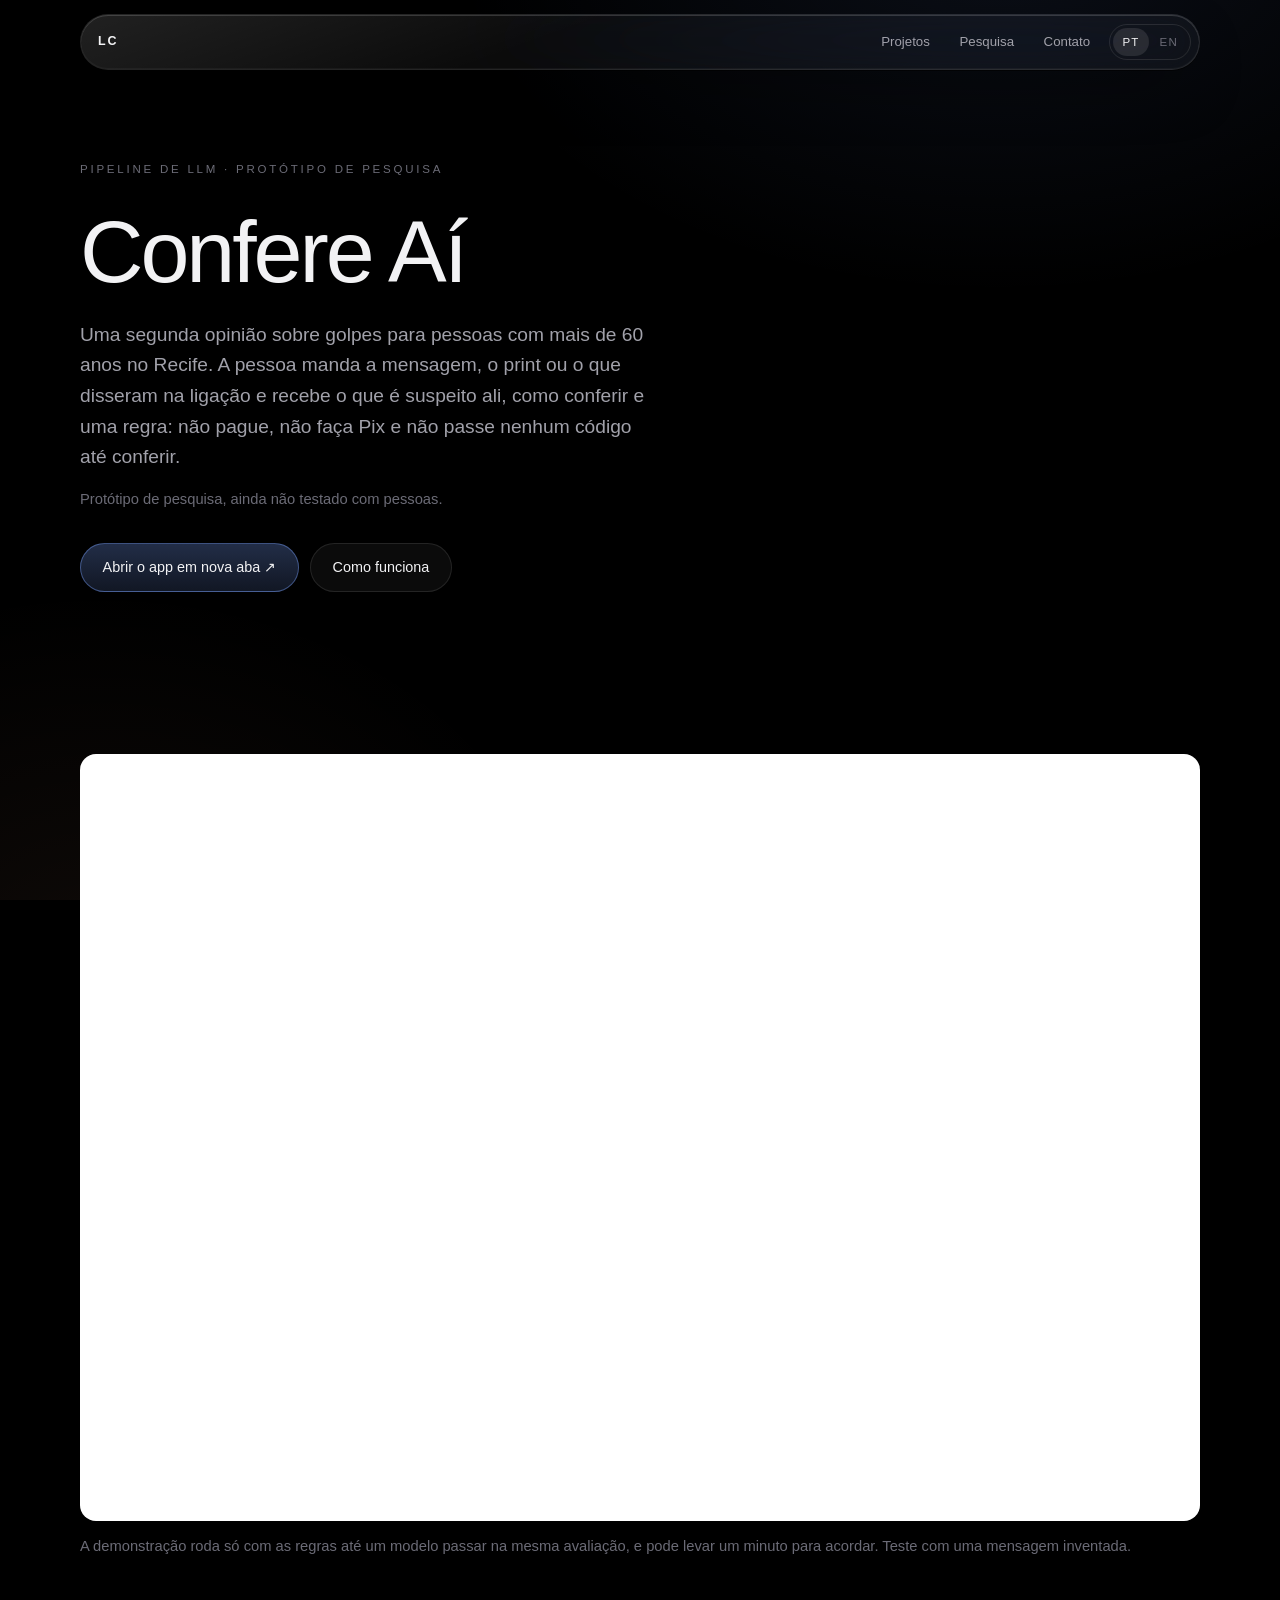
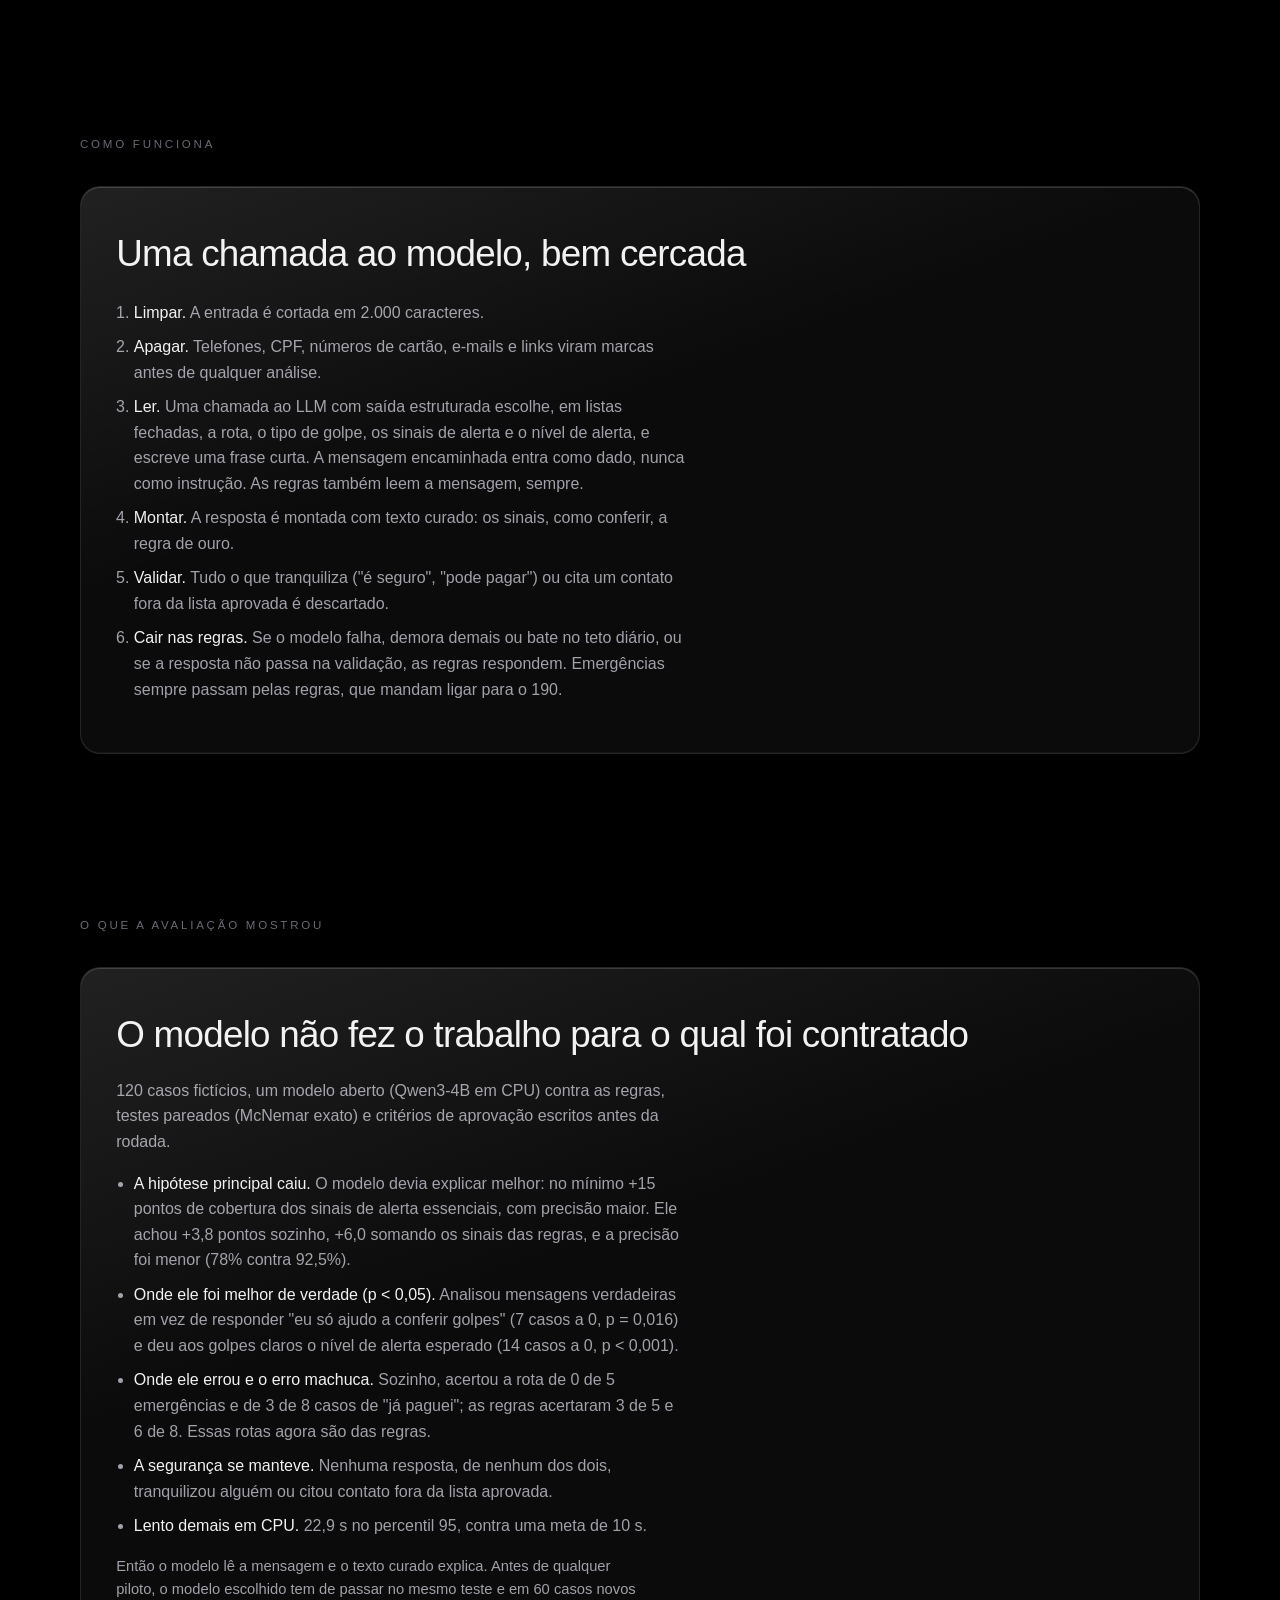
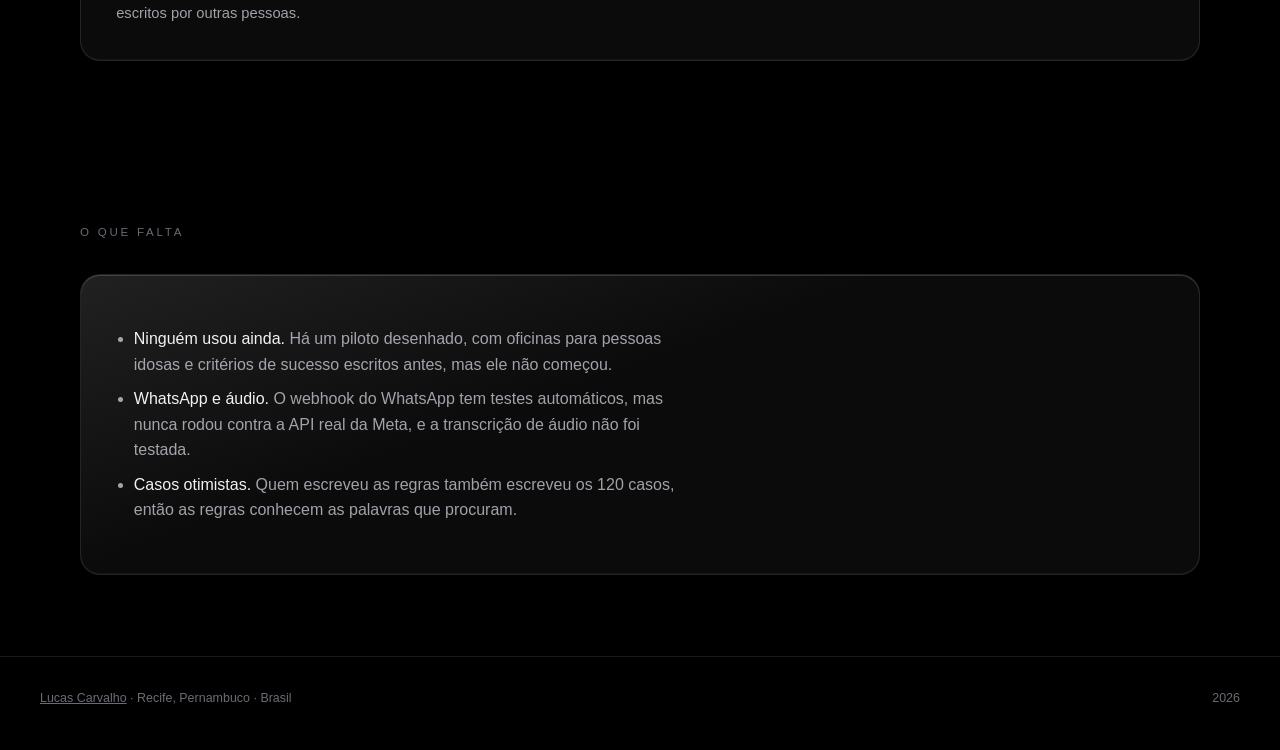
==== confere-ai/index.html @ be7b8ca4 "Reposition around LLM systems, add Confere Aí, Portuguese by default - Copy now leads with LLM syste" ====
<!DOCTYPE html>
<html lang="pt-BR" data-lang="pt" data-title-en="Confere Aí · Lucas Carvalho" data-desc-en="A second opinion on scams for people over 60 in Recife: an LLM pipeline with guardrails, a pre-registered evaluation and a live demo. Research prototype.">
<head>
<meta charset="utf-8">
<meta name="viewport" content="width=device-width, initial-scale=1">
<script>(function(){var d=document.documentElement,l=null;d.classList.add('js');try{var q=new URLSearchParams(location.search).get('lang');if(q==='en'||q==='pt'){l=q;try{localStorage.setItem('lang',q);}catch(e){}}else{l=localStorage.getItem('lang');}}catch(e){}if(l==='en'){d.setAttribute('data-lang','en');d.lang='en';}})();</script>
<title>Confere Aí · Lucas Carvalho</title>
<meta name="description" content="Uma segunda opinião sobre golpes para pessoas com mais de 60 anos no Recife: um pipeline de LLM com proteções, uma avaliação pré-registrada e uma demonstração ao vivo. Protótipo de pesquisa.">
<meta name="color-scheme" content="dark">
<meta property="og:title" content="Confere Aí">
<meta property="og:description" content="Um pipeline de LLM que dá a pessoas idosas uma segunda opinião sobre golpes. Protótipo de pesquisa.">
<meta property="og:type" content="website">
<link rel="preconnect" href="https://api.fontshare.com">
<link rel="preconnect" href="https://cdn.fontshare.com" crossorigin>
<link rel="stylesheet" href="https://api.fontshare.com/v2/css?f%5B%5D=satoshi@300,400,500,700&f%5B%5D=switzer@300,400,500&display=swap">
<link rel="stylesheet" href="../styles.css?v=20261114">
</head>
<body>

<div class="progress" aria-hidden="true"></div>

<nav class="nav glass" aria-label="Principal" data-en-aria-label="Primary">
  <a class="nav-mark" href="../">LC</a>
  <div class="nav-right">
    <div class="nav-links">
      <a href="../#work"><span lang="pt-BR">Projetos</span><span lang="en">Work</span></a>
      <a href="../#research"><span lang="pt-BR">Pesquisa</span><span lang="en">Research</span></a>
      <a href="../#contact"><span lang="pt-BR">Contato</span><span lang="en">Contact</span></a>
    </div>
    <div class="lang-switch" role="group" aria-label="Mudar o idioma" data-en-aria-label="Change language">
      <button type="button" data-set-lang="pt" aria-pressed="true">PT</button>
      <button type="button" data-set-lang="en" aria-pressed="false">EN</button>
    </div>
  </div>
</nav>

<main>

<!-- ───────────────────────── HEAD ───────────────────────── -->
<header class="section page-head" id="top">
  <div class="wrap narrow">
    <p class="kicker"><span lang="pt-BR">Pipeline de LLM · protótipo de pesquisa</span><span lang="en">LLM pipeline · research prototype</span></p>
    <h1 class="display">Confere Aí</h1>
    <p class="lede">
      <span lang="pt-BR">
        Uma segunda opinião sobre golpes para pessoas com mais de 60 anos no Recife. A
        pessoa manda a mensagem, o print ou o que disseram na ligação e recebe o que é
        suspeito ali, como conferir e uma regra: não pague, não faça Pix e não passe
        nenhum código até conferir.
      </span>
      <span lang="en">
        A second opinion on scams for people over 60 in Recife. They send the
        message, a screenshot or what the caller said, and get back what is
        suspicious in it, how to check, and one rule: don't pay, don't send a Pix,
        don't share a code until you've checked.
      </span>
    </p>
    <p class="muted"><span lang="pt-BR">Protótipo de pesquisa, ainda não testado com pessoas.</span><span lang="en">Research prototype, not yet tested with people. The app speaks Portuguese.</span></p>
    <div class="hero-cta">
      <a class="btn btn-primary" href="https://confere-ai.onrender.com" target="_blank" rel="noopener"><span lang="pt-BR">Abrir o app em nova aba ↗</span><span lang="en">Open the app in a new tab ↗</span></a>
      <a class="btn" href="#how"><span lang="pt-BR">Como funciona</span><span lang="en">How it works</span></a>
    </div>
  </div>
</header>

<!-- ───────────────────────── DEMO ───────────────────────── -->
<section class="section" id="demo" aria-label="Demonstração ao vivo" data-en-aria-label="Live demo">
  <div class="wrap narrow">
    <div class="app-frame">
      <iframe src="https://confere-ai.onrender.com" title="Confere Aí, demonstração ao vivo" data-en-title="Confere Aí, live demo" loading="lazy"></iframe>
    </div>
    <p class="muted app-note">
      <span lang="pt-BR">
        A demonstração roda só com as regras até um modelo passar na mesma avaliação, e
        pode levar um minuto para acordar. Teste com uma mensagem inventada.
      </span>
      <span lang="en">
        The demo runs on the rules until a model passes the same evaluation, and it
        may take a minute to wake up. Try it with a made-up message.
      </span>
    </p>
  </div>
</section>

<!-- ───────────────────────── HOW ───────────────────────── -->
<section class="section" id="how">
  <div class="wrap narrow">
    <p class="kicker reveal"><span lang="pt-BR">Como funciona</span><span lang="en">How it works</span></p>
    <div class="card glass reveal">
      <h2><span lang="pt-BR">Uma chamada ao modelo, bem cercada</span><span lang="en">One model call, boxed in</span></h2>
      <ol class="list">
        <li><span lang="pt-BR"><strong>Limpar.</strong> A entrada é cortada em 2.000 caracteres.</span><span lang="en"><strong>Clean.</strong> The input is cut to 2,000 characters.</span></li>
        <li><span lang="pt-BR"><strong>Apagar.</strong> Telefones, CPF, números de cartão, e-mails e links viram marcas antes de qualquer análise.</span><span lang="en"><strong>Erase.</strong> Phone numbers, CPF, card numbers, e-mails and links are replaced by markers before any analysis.</span></li>
        <li><span lang="pt-BR"><strong>Ler.</strong> Uma chamada ao LLM com saída estruturada escolhe, em listas fechadas, a rota, o tipo de golpe, os sinais de alerta e o nível de alerta, e escreve uma frase curta. A mensagem encaminhada entra como dado, nunca como instrução. As regras também leem a mensagem, sempre.</span><span lang="en"><strong>Read.</strong> One LLM call with structured output picks a route, a scam type, warning signs and an alert level from closed lists, and writes one short sentence. The forwarded message goes in as data, never as instructions. The rules read it too, every time.</span></li>
        <li><span lang="pt-BR"><strong>Montar.</strong> A resposta é montada com texto curado: os sinais, como conferir, a regra de ouro.</span><span lang="en"><strong>Compose.</strong> The answer is built from curated text: the signs, how to check, the golden rule.</span></li>
        <li><span lang="pt-BR"><strong>Validar.</strong> Tudo o que tranquiliza ("é seguro", "pode pagar") ou cita um contato fora da lista aprovada é descartado.</span><span lang="en"><strong>Validate.</strong> Anything that reassures ("it's safe", "you can pay") or names a contact outside the approved list is thrown out.</span></li>
        <li><span lang="pt-BR"><strong>Cair nas regras.</strong> Se o modelo falha, demora demais ou bate no teto diário, ou se a resposta não passa na validação, as regras respondem. Emergências sempre passam pelas regras, que mandam ligar para o 190.</span><span lang="en"><strong>Fall back.</strong> If the model fails, times out or hits the daily cap, or the answer fails validation, the rules answer. Emergencies always go through the rules, which send people to 190.</span></li>
      </ol>
    </div>
  </div>
</section>

<!-- ───────────────────────── EVALUATION ───────────────────────── -->
<section class="section" id="evaluation">
  <div class="wrap narrow">
    <p class="kicker reveal"><span lang="pt-BR">O que a avaliação mostrou</span><span lang="en">What the evaluation found</span></p>
    <div class="card glass reveal">
      <h2><span lang="pt-BR">O modelo não fez o trabalho para o qual foi contratado</span><span lang="en">The model did not earn the job it was hired for</span></h2>
      <p>
        <span lang="pt-BR">
          120 casos fictícios, um modelo aberto (Qwen3-4B em CPU) contra as regras, testes
          pareados (McNemar exato) e critérios de aprovação escritos antes da rodada.
        </span>
        <span lang="en">
          120 fictitious cases, an open model (Qwen3-4B on CPU) against the rules,
          paired tests (exact McNemar), and pass criteria written before the run.
        </span>
      </p>
      <ul class="list">
        <li><span lang="pt-BR"><strong>A hipótese principal caiu.</strong> O modelo devia explicar melhor: no mínimo +15 pontos de cobertura dos sinais de alerta essenciais, com precisão maior. Ele achou +3,8 pontos sozinho, +6,0 somando os sinais das regras, e a precisão foi menor (78% contra 92,5%).</span><span lang="en"><strong>The main hypothesis failed.</strong> The model was supposed to explain better: at least +15 points of coverage of the essential warning signs, with better precision. It found +3.8 points on its own, +6.0 with the rules' signs added, and its precision was lower (78% against 92.5%).</span></li>
        <li><span lang="pt-BR"><strong>Onde ele foi melhor de verdade (p &lt; 0,05).</strong> Analisou mensagens verdadeiras em vez de responder "eu só ajudo a conferir golpes" (7 casos a 0, p = 0,016) e deu aos golpes claros o nível de alerta esperado (14 casos a 0, p &lt; 0,001).</span><span lang="en"><strong>Where it was really better (p &lt; 0.05).</strong> It analyzed genuine messages instead of answering "I only check scams" (7 cases to 0, p = 0.016), and it gave clear scams the expected alert level (14 cases to 0, p &lt; 0.001).</span></li>
        <li><span lang="pt-BR"><strong>Onde ele errou e o erro machuca.</strong> Sozinho, acertou a rota de 0 de 5 emergências e de 3 de 8 casos de "já paguei"; as regras acertaram 3 de 5 e 6 de 8. Essas rotas agora são das regras.</span><span lang="en"><strong>Where it failed and a failure hurts.</strong> On its own it routed 0 of 5 emergencies and 3 of 8 "I already paid" cases correctly; the rules got 3 of 5 and 6 of 8. Those routes now belong to the rules.</span></li>
        <li><span lang="pt-BR"><strong>A segurança se manteve.</strong> Nenhuma resposta, de nenhum dos dois, tranquilizou alguém ou citou contato fora da lista aprovada.</span><span lang="en"><strong>Safety held.</strong> No answer, from either side, reassured anyone or named a contact outside the approved list.</span></li>
        <li><span lang="pt-BR"><strong>Lento demais em CPU.</strong> 22,9 s no percentil 95, contra uma meta de 10 s.</span><span lang="en"><strong>Too slow on a CPU.</strong> 22.9 s at the 95th percentile, against a 10 s bar.</span></li>
      </ul>
      <p class="muted">
        <span lang="pt-BR">
          Então o modelo lê a mensagem e o texto curado explica. Antes de qualquer piloto, o
          modelo escolhido tem de passar no mesmo teste e em 60 casos novos escritos por
          outras pessoas.
        </span>
        <span lang="en">
          So the model reads the message and curated text does the explaining. Before
          any pilot, the chosen model has to pass the same test, plus 60 new cases
          written by other people.
        </span>
      </p>
    </div>
  </div>
</section>

<!-- ───────────────────────── NOT DONE ───────────────────────── -->
<section class="section" id="not-done">
  <div class="wrap narrow">
    <p class="kicker reveal"><span lang="pt-BR">O que falta</span><span lang="en">What is not done</span></p>
    <div class="card glass reveal">
      <ul class="list">
        <li><span lang="pt-BR"><strong>Ninguém usou ainda.</strong> Há um piloto desenhado, com oficinas para pessoas idosas e critérios de sucesso escritos antes, mas ele não começou.</span><span lang="en"><strong>No one has used it.</strong> A pilot is designed, with workshops for older adults and success criteria written in advance, but it has not started.</span></li>
        <li><span lang="pt-BR"><strong>WhatsApp e áudio.</strong> O webhook do WhatsApp tem testes automáticos, mas nunca rodou contra a API real da Meta, e a transcrição de áudio não foi testada.</span><span lang="en"><strong>WhatsApp and audio.</strong> The WhatsApp webhook has automated tests but has never run against Meta's real API, and audio transcription has not been tested at all.</span></li>
        <li><span lang="pt-BR"><strong>Casos otimistas.</strong> Quem escreveu as regras também escreveu os 120 casos, então as regras conhecem as palavras que procuram.</span><span lang="en"><strong>Optimistic cases.</strong> The same author wrote the rules and the 120 cases, so the rules know the words they look for.</span></li>
      </ul>
    </div>
  </div>
</section>

</main>

<footer class="footer">
  <span><span lang="pt-BR"><a href="../">Lucas Carvalho</a> · Recife, Pernambuco · Brasil</span><span lang="en"><a href="../">Lucas Carvalho</a> · Recife, Pernambuco · Brazil</span></span>
  <span id="year"></span>
</footer>

<script src="../main.js?v=20261114" defer></script>
</body>
</html>
---- styles.css ----
/* ============================================================
   Lucas Carvalho — portfolio
   Pure black · liquid glass · scroll-driven animation
   ============================================================ */

:root{
  --bg:            #000000;
  --bg-raise:      #08080a;
  --ink:           #f2f2f4;
  --ink-dim:       #a1a1aa;
  --ink-faint:     #6b6b76;
  --accent:        #7aa2ff;
  --accent-warm:   #ffb08a;
  --rule:          rgba(255,255,255,.10);

  /* liquid glass */
  --glass-bg:      rgba(255,255,255,.045);
  --glass-brd:     rgba(255,255,255,.10);
  --glass-blur:    blur(22px) saturate(180%);
  --glass-shadow:
      inset 0 1px 0 rgba(255,255,255,.16),
      inset 0 -1px 0 rgba(255,255,255,.04),
      0 1px 0 rgba(0,0,0,.6),
      0 24px 60px -20px rgba(0,0,0,.9);

  --pad:           clamp(1.25rem, 4vw, 2.5rem);
  --maxw:          1120px;
  --radius:        20px;
}

*,*::before,*::after{ box-sizing:border-box; }

html{ scroll-behavior:smooth; }
@media (prefers-reduced-motion: reduce){ html{ scroll-behavior:auto; } }

body{
  margin:0;
  background:var(--bg);
  color:var(--ink);
  font-family:"Switzer",-apple-system,BlinkMacSystemFont,"SF Pro Text","Segoe UI",sans-serif;
  font-feature-settings:"ss01","cv01";
  font-weight:400;
  line-height:1.6;
  -webkit-font-smoothing:antialiased;
  text-rendering:optimizeLegibility;
  overflow-x:hidden;
}

img{ max-width:100%; display:block; }
a{ color:inherit; }

.display,.hero h1,.card h2,.card h3,.big-text,.big{
  font-family:"Satoshi",-apple-system,BlinkMacSystemFont,"SF Pro Display",sans-serif;
}

/* ── ambient glow so pure black isn't flat ─────────────────── */
body::before{
  content:""; position:fixed; inset:0; pointer-events:none; z-index:0;
  background:
    radial-gradient(60rem 40rem at 78% -10%, rgba(122,162,255,.10), transparent 60%),
    radial-gradient(50rem 40rem at 8% 108%, rgba(255,176,138,.06), transparent 60%);
}

/* ── scroll progress (scroll-driven) ───────────────────────── */
.progress{
  position:fixed; top:0; left:0; height:2px; width:100%; z-index:60;
  transform-origin:0 50%; transform:scaleX(0);
  background:linear-gradient(90deg,var(--accent),var(--accent-warm));
  animation:grow linear both;
  animation-timeline:scroll(root block);
}
@keyframes grow{ to{ transform:scaleX(1); } }

/* ── glass primitive ───────────────────────────────────────── */
.glass{
  background:var(--glass-bg);
  border:1px solid var(--glass-brd);
  -webkit-backdrop-filter:var(--glass-blur);
  backdrop-filter:var(--glass-blur);
  box-shadow:var(--glass-shadow);
  position:relative;
  overflow:hidden;
}
/* specular sheen across the top edge */
.glass::after{
  content:""; position:absolute; inset:0; pointer-events:none;
  background:linear-gradient(160deg, rgba(255,255,255,.09) 0%, rgba(255,255,255,0) 42%);
}
@supports not ((backdrop-filter:blur(1px)) or (-webkit-backdrop-filter:blur(1px))){
  .glass{ background:rgba(20,20,24,.86); }
}

/* ── nav ───────────────────────────────────────────────────── */
.nav{
  position:fixed; z-index:50;
  top:.9rem; left:50%; transform:translateX(-50%);
  width:min(var(--maxw), calc(100vw - 2rem));
  display:flex; align-items:center; justify-content:space-between;
  padding:.5rem .5rem .5rem 1.1rem;
  border-radius:999px;
}
.nav-mark{
  font-weight:600; letter-spacing:.14em; font-size:.78rem;
  text-decoration:none; color:var(--ink);
}
.nav-right{ display:flex; align-items:center; gap:.35rem; }
.nav-links{ display:flex; gap:.15rem; }
.nav-links a{
  padding:.5rem .85rem; border-radius:999px;
  font-size:.83rem; color:var(--ink-dim); text-decoration:none;
  transition:color .25s ease, background .25s ease;
}
.nav-links a:hover{ color:var(--ink); background:rgba(255,255,255,.07); }
@media (max-width:560px){ .nav-links a:not(:last-child){ display:none; } }

/* ── language: both texts live in the HTML, only the active one shows ── */
html[data-lang="pt"] [lang="en"],
html[data-lang="en"] [lang="pt-BR"]{ display:none !important; }

.lang-switch{
  display:flex; gap:.1rem; padding:.18rem;
  border-radius:999px; border:1px solid var(--rule);
}
html:not(.js) .lang-switch{ display:none; }   /* without JS there is nothing to switch */
.lang-switch button{
  font:inherit; font-size:.72rem; letter-spacing:.1em;
  padding:.32rem .58rem; border:0; border-radius:999px;
  background:transparent; color:var(--ink-faint); cursor:pointer;
  transition:color .25s ease, background .25s ease;
}
.lang-switch button:hover{ color:var(--ink); }
.lang-switch button[aria-pressed="true"]{ color:var(--ink); background:rgba(255,255,255,.10); }
.lang-switch button:focus-visible{ outline:2px solid var(--accent); outline-offset:2px; }

/* ── hero ──────────────────────────────────────────────────── */
.hero{
  position:relative; z-index:1;
  min-height:100svh;
  display:flex; flex-direction:column; justify-content:flex-end;
  padding:0 var(--pad) clamp(3rem,9vh,6rem);
}
.hero-media{
  position:fixed; inset:0; overflow:hidden; z-index:-2;
}

/* véu: sobe com o scroll até cobrir o rosto */
.hero-veil{
  position:fixed; left:0; right:0; bottom:0; height:180vh; z-index:-1;
  pointer-events:none;
  background:linear-gradient(to top,
      #000 0%, #000 52%,
      rgba(0,0,0,.94) 64%, rgba(0,0,0,.72) 76%,
      rgba(0,0,0,.34) 88%, rgba(0,0,0,0) 100%);
  transform:translateY(100%);
  will-change:transform;
}

@keyframes heroOut{ to{ opacity:0; } }
.hero-media img{
  width:100%; height:100%; object-fit:cover;
  object-position:50% 30%;
  filter:grayscale(.08) contrast(1.04);
}
/* scrim: keeps the photo present but never fights the type */
.hero-scrim{
  position:absolute; inset:0;
  background:
    linear-gradient(180deg, rgba(0,0,0,.72) 0%, rgba(0,0,0,.18) 40%, rgba(0,0,0,.42) 72%, rgba(0,0,0,.88) 90%, #000 100%),
    linear-gradient(90deg, rgba(0,0,0,.85) 0%, rgba(0,0,0,.20) 58%, rgba(0,0,0,.60) 100%);
}
@media (max-width:820px){
  .hero-media img{ object-position:50% 18%; }
  .hero-scrim{
    background:linear-gradient(180deg, rgba(0,0,0,.48) 0%, rgba(0,0,0,.14) 36%, rgba(0,0,0,.45) 68%, rgba(0,0,0,.90) 88%, #000 100%);
  }
}

.hero-body{ max-width:min(46rem, 92vw); }
.eyebrow{
  margin:0 0 1rem; font-size:.74rem; letter-spacing:.24em; text-transform:uppercase;
  color:var(--ink-faint);
}
.hero h1{
  margin:0; font-weight:300; letter-spacing:-.04em; line-height:.9;
  font-size:clamp(3.2rem, 12vw, 7.5rem);
}
.hero h1 .surname{ display:inline-block; font-size:1.1em; letter-spacing:-.035em; color:var(--ink); }
.lede{
  margin:1.6rem 0 0; max-width:36rem;
  font-size:clamp(1rem,2.3vw,1.2rem); color:var(--ink-dim);
}
.lede em{ color:var(--ink); font-style:normal; }
.hero-meta{
  margin-top:1.1rem; display:flex; flex-wrap:wrap; gap:.5rem;
  font-size:.86rem; color:var(--ink-faint);
}
.dot{ opacity:.5; }
.hero-cta{ margin-top:2rem; display:flex; flex-wrap:wrap; gap:.7rem; }

.btn{
  display:inline-block; padding:.72rem 1.35rem; border-radius:999px;
  font-size:.9rem; text-decoration:none; color:var(--ink);
  border:1px solid var(--glass-brd); background:var(--glass-bg);
  -webkit-backdrop-filter:var(--glass-blur); backdrop-filter:var(--glass-blur);
  transition:transform .25s cubic-bezier(.2,.7,.3,1), background .25s ease, border-color .25s ease;
}
.btn:hover{ transform:translateY(-2px); background:rgba(255,255,255,.10); border-color:rgba(255,255,255,.2); }
.btn-primary{
  background:linear-gradient(180deg, rgba(122,162,255,.28), rgba(122,162,255,.14));
  border-color:rgba(122,162,255,.42);
}
.btn-primary:hover{ background:linear-gradient(180deg, rgba(122,162,255,.4), rgba(122,162,255,.2)); }

.scroll-hint{
  position:absolute; left:50%; bottom:1.6rem; transform:translateX(-50%);
  width:1px; height:44px; background:linear-gradient(180deg, transparent, var(--ink-faint));
  animation:heroOut linear both; animation-timeline:scroll(root block); animation-range:0 40vh;
}

/* ── layout ────────────────────────────────────────────────── */
.section{ position:relative; z-index:1; padding:clamp(4rem,9vh,6.5rem) var(--pad); }
.wrap{ width:100%; max-width:var(--maxw); margin-inline:auto; }
.wrap.narrow{ max-width:var(--maxw); }   /* mesmo trilho esquerdo de todas as seções */
.center{ max-width:52rem; }

.kicker{
  margin:0 0 2rem; font-size:.72rem; letter-spacing:.24em;
  text-transform:uppercase; color:var(--ink-faint);
}
.big-text{
  margin:0 0 2.4rem; max-width:42rem; font-weight:300; letter-spacing:-.02em; line-height:1.32;
  font-size:clamp(1.35rem,3.6vw,2.15rem); color:var(--ink);
}
.muted{ color:var(--ink-faint); font-size:.92rem; }

/* chips */
.chips{ display:flex; flex-wrap:wrap; gap:.45rem; }
.chips span{
  padding:.4rem .85rem; border-radius:999px; font-size:.8rem; color:var(--ink-dim);
  border:1px solid var(--rule); background:rgba(255,255,255,.03);
}

/* ── cards ─────────────────────────────────────────────────── */
.card{
  border-radius:var(--radius);
  padding:clamp(1.4rem,3.2vw,2.2rem);
  transition:transform .4s cubic-bezier(.2,.7,.3,1), border-color .4s ease, background .4s ease;
}
.card:hover{
  transform:translateY(-3px);
  border-color:rgba(255,255,255,.18);
  background:rgba(255,255,255,.06);
}
@media (prefers-reduced-motion: reduce){ .card:hover{ transform:none; } }
.card h2{ margin:.2rem 0 .8rem; font-weight:400; letter-spacing:-.025em; letter-spacing:-.02em; font-size:clamp(1.6rem,4vw,2.3rem); }
.card h3{ margin:.2rem 0 .7rem; font-weight:500; letter-spacing:-.01em; font-size:1.22rem; }
.card p{ margin:0 0 .9rem; color:var(--ink-dim); max-width:64ch; }
.card p:last-child{ margin-bottom:0; }
.card strong{ color:var(--ink); font-weight:500; }
.tag{
  font-size:.7rem !important; letter-spacing:.16em; text-transform:uppercase;
  color:var(--ink-faint) !important; margin:0 0 .35rem !important;
}

.feature{
  display:grid; gap:clamp(1.4rem,3vw,2.4rem);
  grid-template-columns:1.05fr .95fr; align-items:center;
  margin-bottom:1.1rem;
}
@media (max-width:860px){ .feature{ grid-template-columns:1fr; } }
.card-figure{ margin:0; }
.card-figure img{
  border-radius:12px; border:1px solid var(--rule); background:#fff;
}
/* matplotlib figures are white — flip them into the dark */
.invertible{ filter:invert(1) hue-rotate(180deg) saturate(1.15) brightness(.92); background:#000 !important; }
.card-figure figcaption{ margin-top:.7rem; font-size:.78rem; color:var(--ink-faint); }
/* phone screenshots: narrow and centred */
.card-figure.phone img{ width:min(300px,100%); margin-inline:auto; }
.card-figure.phone figcaption{ text-align:center; }

.grid{ display:grid; gap:1.1rem; grid-template-columns:repeat(2,1fr); }
@media (max-width:780px){ .grid{ grid-template-columns:1fr; } }
/* a card that closes an odd-sized grid takes the whole row */
.grid > .wide{ grid-column:1 / -1; }

.link{
  display:inline-block; margin-top:.4rem; font-size:.9rem;
  color:var(--accent); text-decoration:none;
  border-bottom:1px solid rgba(122,162,255,.35); padding-bottom:1px;
}
.link:hover{ border-bottom-color:var(--accent); }
.link + .link{ margin-left:1.1rem; }

.list{ margin:1rem 0; padding-left:1.1rem; color:var(--ink-dim); max-width:64ch; }
.list li{ margin-bottom:.55rem; }

/* ── timeline ──────────────────────────────────────────────── */
.timeline{ list-style:none; margin:0; padding:0; max-width:52rem; border-left:1px solid var(--rule); }
.timeline li{
  display:grid; grid-template-columns:9.5rem 1fr; gap:1rem;
  padding:1.05rem 0 1.05rem 1.6rem; position:relative;
}
.timeline li::before{
  content:""; position:absolute; left:-3.5px; top:1.55rem;
  width:6px; height:6px; border-radius:50%;
  background:var(--ink-faint); transition:background .3s ease;
}
.timeline li:first-child::before{ background:var(--accent); box-shadow:0 0 0 4px rgba(122,162,255,.16); }
.when{ font-size:.8rem; color:var(--ink-faint); letter-spacing:.02em; padding-top:.15rem; }
.what{ color:var(--ink-dim); }
.what strong{ color:var(--ink); font-weight:500; }
@media (max-width:640px){
  .timeline li{ grid-template-columns:1fr; gap:.15rem; }
}

/* ── contact ───────────────────────────────────────────────── */
.contact{ padding-bottom:clamp(4rem,10vh,7rem); }
.big{ font-size:clamp(2.6rem,9vw,5rem); margin:.2rem 0 2rem; line-height:1; font-weight:300; letter-spacing:-.03em; }
.contact-links{ display:flex; flex-wrap:wrap; gap:.6rem; }
.contact-links a{
  padding:.7rem 1.2rem; border-radius:999px; font-size:.9rem;
  text-decoration:none; color:var(--ink-dim);
  border:1px solid var(--glass-brd); background:var(--glass-bg);
  -webkit-backdrop-filter:var(--glass-blur); backdrop-filter:var(--glass-blur);
  transition:color .25s ease, transform .25s cubic-bezier(.2,.7,.3,1), background .25s ease;
}
.contact-links a:hover{ color:var(--ink); transform:translateY(-2px); background:rgba(255,255,255,.09); }

.footer{
  position:relative; z-index:1;
  display:flex; justify-content:space-between; gap:1rem; flex-wrap:wrap;
  padding:2rem var(--pad) 2.6rem;
  border-top:1px solid var(--rule);
  font-size:.78rem; color:var(--ink-faint);
}

/* ── project page (confere-ai/) ────────────────────────────── */
.page-head{ padding-top:clamp(7.5rem,18vh,10rem); }
.page-head h1{
  margin:0; font-weight:300; letter-spacing:-.035em; line-height:.95;
  font-size:clamp(2.8rem,10vw,5.5rem);
}
.app-frame{ border-radius:16px; overflow:hidden; border:1px solid var(--rule); background:#fff; }
.app-frame iframe{ display:block; width:100%; height:min(85vh,900px); border:0; }
.app-note{ margin-top:.9rem; }

/* ── scroll-driven reveals ─────────────────────────────────── */
.reveal{
  animation:rise linear both;
  animation-timeline:view();
  animation-range:entry 8% cover 26%;
}
@keyframes rise{
  from{ opacity:0; transform:translateY(26px); filter:blur(5px); }
  to  { opacity:1; transform:none;            filter:blur(0);   }
}

/* fallback: no scroll-driven animation support → IntersectionObserver */
html.no-sda .reveal{
  opacity:0; transform:translateY(26px);
  transition:opacity .7s ease, transform .7s cubic-bezier(.2,.7,.3,1);
  animation:none;
}
html.no-sda .reveal.in{ opacity:1; transform:none; }
html.no-sda .progress,
html.no-sda .scroll-hint{ animation:none; }
html.no-sda .hero-veil{ animation:none; }

@media (prefers-reduced-motion: reduce){
.reveal,.progress,.hero-media,.hero-veil,.scroll-hint{ animation:none !important; }
  /* sem movimento: a foto volta a rolar junto e o véu sai de cena */
  .hero-media{ position:absolute !important; }
  .hero-veil{ display:none !important; }
  .reveal{ opacity:1 !important; transform:none !important; filter:none !important; }
  html.no-sda .reveal{ opacity:1; transform:none; }
  .btn:hover,.contact-links a:hover{ transform:none; }
}
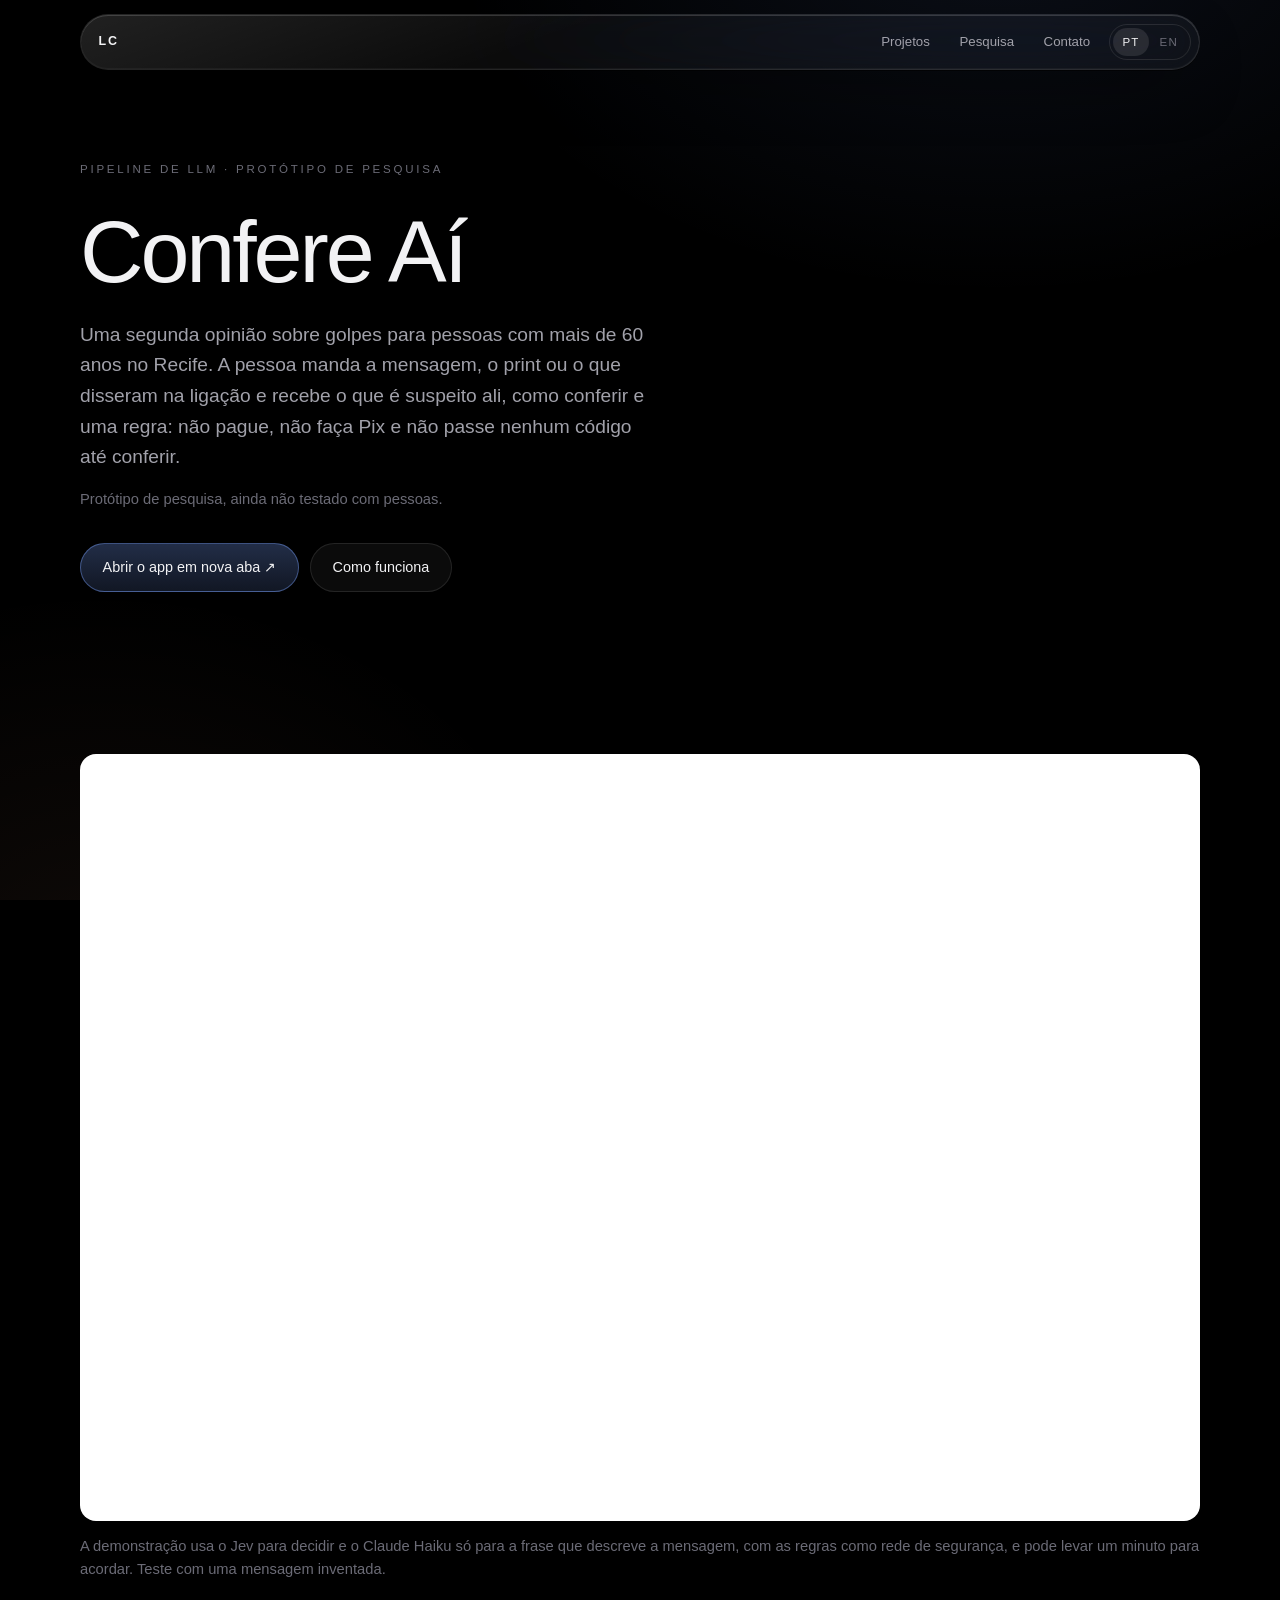
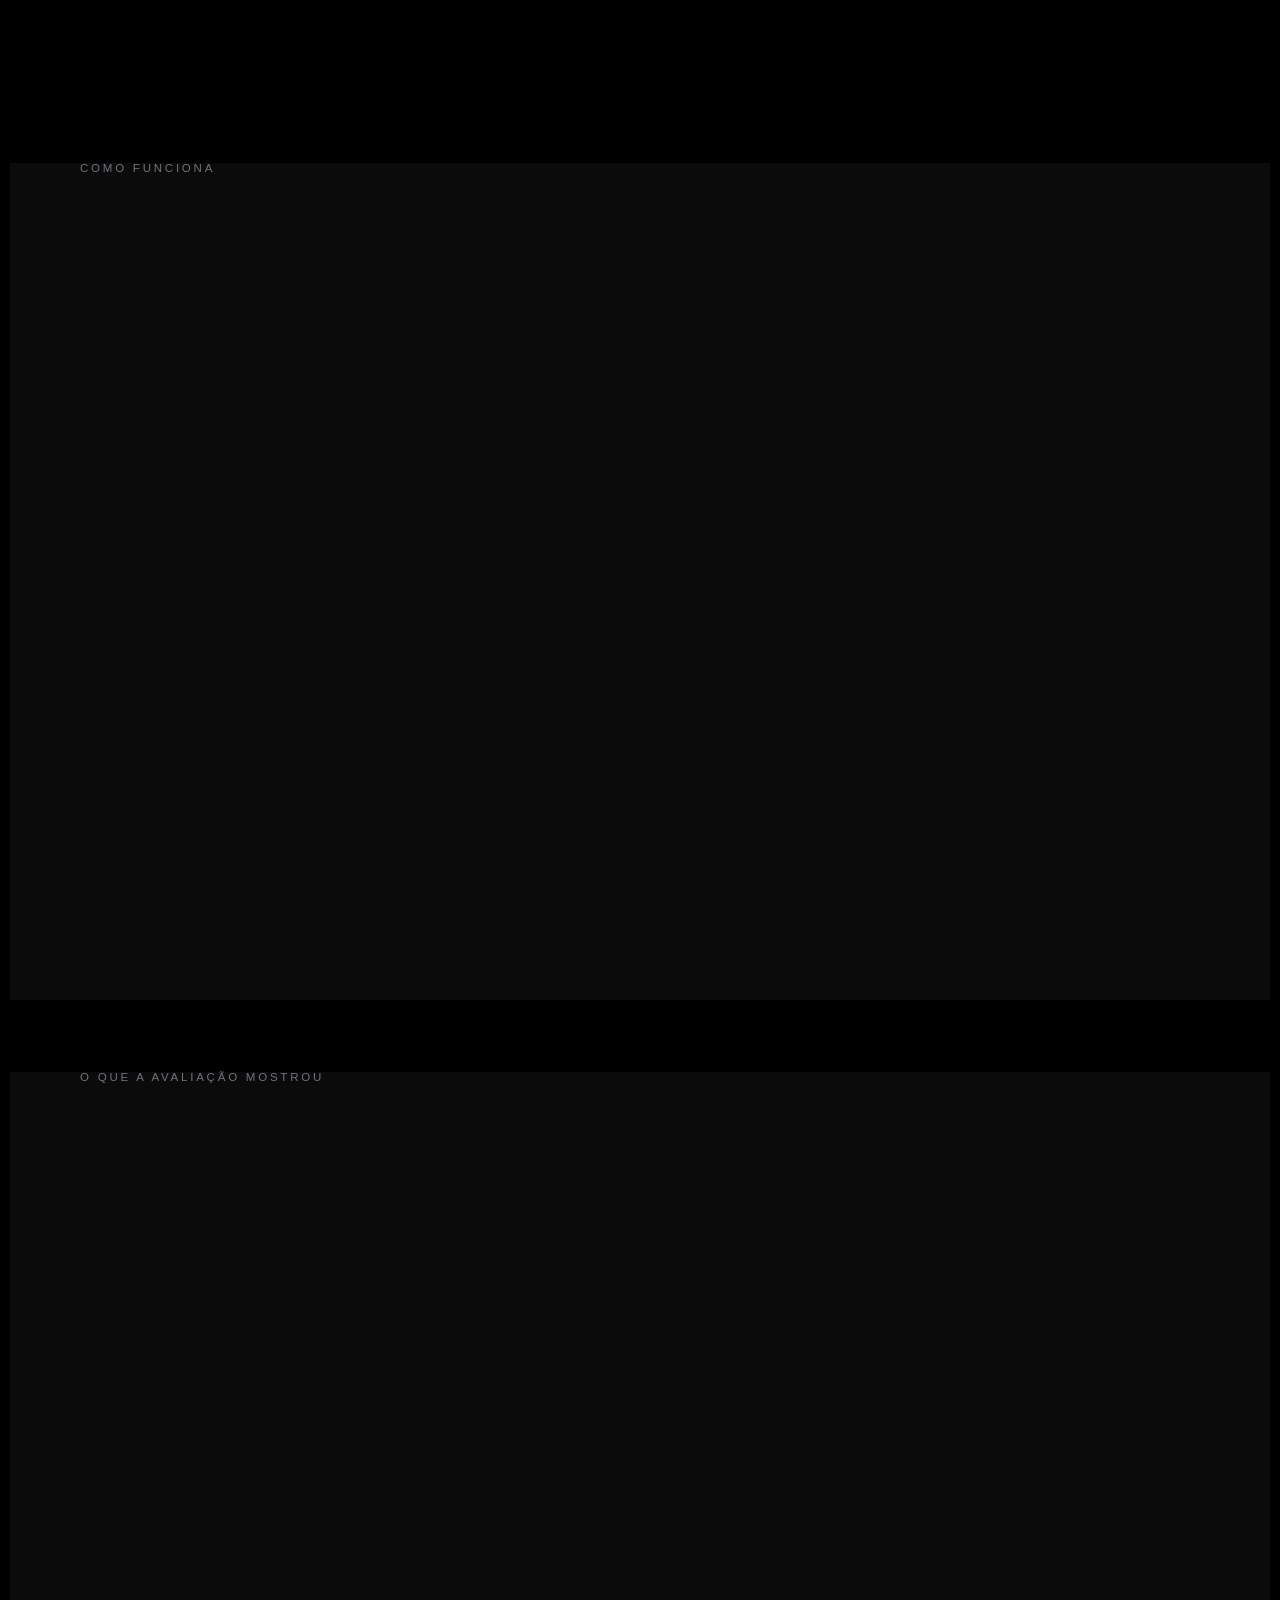
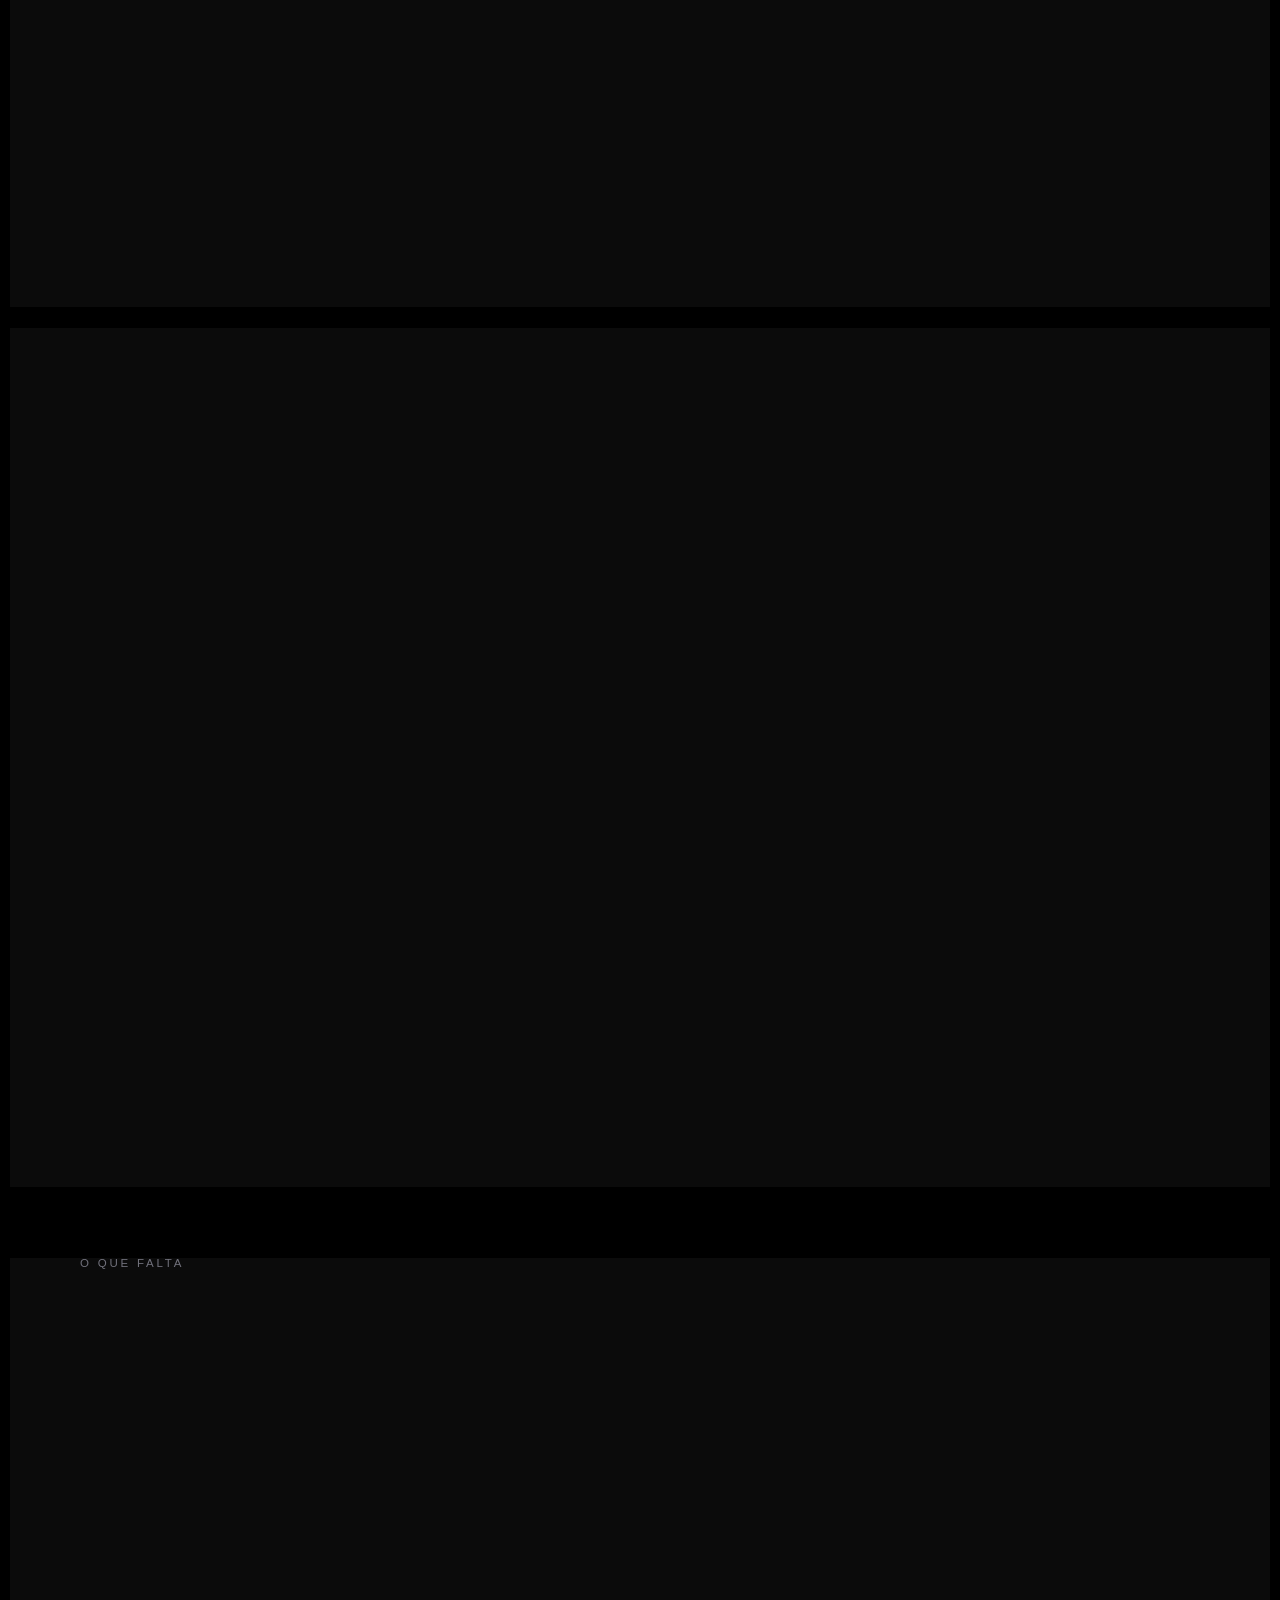
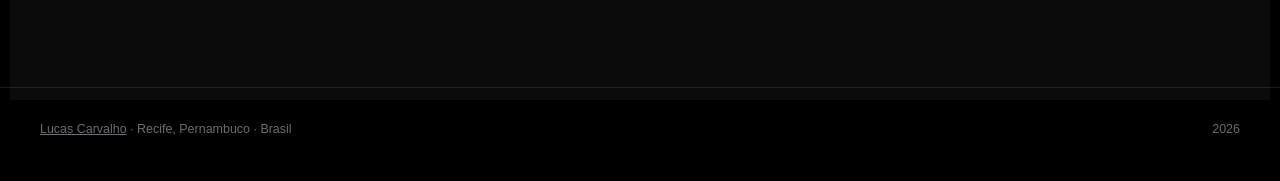
==== commit e5b61553: "Confere Aí: Jev decide, Haiku escreve só a frase; resultados do teste externo e da frase Co-Authored" ====
--- a/confere-ai/index.html
+++ b/confere-ai/index.html
@@ -71,12 +71,12 @@
     </div>
     <p class="muted app-note">
       <span lang="pt-BR">
-        A demonstração roda só com as regras até um modelo passar na mesma avaliação, e
-        pode levar um minuto para acordar. Teste com uma mensagem inventada.
+        A demonstração usa o Jev para decidir e o Claude Haiku só para a frase que descreve a
+        mensagem, com as regras como rede de segurança, e pode levar um minuto para acordar. Teste com uma mensagem inventada.
       </span>
       <span lang="en">
-        The demo runs on the rules until a model passes the same evaluation, and it
-        may take a minute to wake up. Try it with a made-up message.
+        The demo uses Jev to decide and Claude Haiku only for the sentence that describes the
+        message, with the rules as a safety net, and it may take a minute to wake up. Try it with a made-up message.
       </span>
     </p>
   </div>
@@ -87,14 +87,14 @@
   <div class="wrap narrow">
     <p class="kicker reveal"><span lang="pt-BR">Como funciona</span><span lang="en">How it works</span></p>
     <div class="card glass reveal">
-      <h2><span lang="pt-BR">Uma chamada ao modelo, bem cercada</span><span lang="en">One model call, boxed in</span></h2>
+      <h2><span lang="pt-BR">Dois modelos, bem cercados</span><span lang="en">Two models, boxed in</span></h2>
       <ol class="list">
         <li><span lang="pt-BR"><strong>Limpar.</strong> A entrada é cortada em 2.000 caracteres.</span><span lang="en"><strong>Clean.</strong> The input is cut to 2,000 characters.</span></li>
         <li><span lang="pt-BR"><strong>Apagar.</strong> Telefones, CPF, números de cartão, e-mails e links viram marcas antes de qualquer análise.</span><span lang="en"><strong>Erase.</strong> Phone numbers, CPF, card numbers, e-mails and links are replaced by markers before any analysis.</span></li>
-        <li><span lang="pt-BR"><strong>Ler.</strong> Uma chamada ao LLM com saída estruturada escolhe, em listas fechadas, a rota, o tipo de golpe, os sinais de alerta e o nível de alerta, e escreve uma frase curta. A mensagem encaminhada entra como dado, nunca como instrução. As regras também leem a mensagem, sempre.</span><span lang="en"><strong>Read.</strong> One LLM call with structured output picks a route, a scam type, warning signs and an alert level from closed lists, and writes one short sentence. The forwarded message goes in as data, never as instructions. The rules read it too, every time.</span></li>
+        <li><span lang="pt-BR"><strong>Ler.</strong> Uma chamada ao Jev, um modelo de decisão, responde perguntas fechadas: a rota, o tipo de golpe e, para cada um dos 19 sinais de alerta, a probabilidade de ele estar na mensagem; conta o sinal com probabilidade de 0,5 ou mais. O Jev não escreve texto; em paralelo, o Claude Haiku 5.5 escreve uma frase dizendo o que a mensagem pede, sem ver a decisão. A mensagem encaminhada entra como dado, nunca como instrução. As regras também leem a mensagem, sempre.</span><span lang="en"><strong>Read.</strong> One call to Jev, a decision model, answers closed questions: the route, the scam type and, for each of 19 warning signs, the probability that it is in the message; a sign counts at 0.5 or more. Jev writes no text; in parallel, Claude Haiku 5.5 writes one sentence saying what the message asks for, without seeing the decision. The forwarded message goes in as data, never as instructions. The rules read it too, every time.</span></li>
         <li><span lang="pt-BR"><strong>Montar.</strong> A resposta é montada com texto curado: os sinais, como conferir, a regra de ouro.</span><span lang="en"><strong>Compose.</strong> The answer is built from curated text: the signs, how to check, the golden rule.</span></li>
-        <li><span lang="pt-BR"><strong>Validar.</strong> Tudo o que tranquiliza ("é seguro", "pode pagar") ou cita um contato fora da lista aprovada é descartado.</span><span lang="en"><strong>Validate.</strong> Anything that reassures ("it's safe", "you can pay") or names a contact outside the approved list is thrown out.</span></li>
-        <li><span lang="pt-BR"><strong>Cair nas regras.</strong> Se o modelo falha, demora demais ou bate no teto diário, ou se a resposta não passa na validação, as regras respondem. Emergências sempre passam pelas regras, que mandam ligar para o 190.</span><span lang="en"><strong>Fall back.</strong> If the model fails, times out or hits the daily cap, or the answer fails validation, the rules answer. Emergencies always go through the rules, which send people to 190.</span></li>
+        <li><span lang="pt-BR"><strong>Validar.</strong> Tudo o que tranquiliza ("é seguro", "pode pagar") ou cita um contato fora da lista aprovada é descartado. A frase do Haiku que não passa sai da resposta.</span><span lang="en"><strong>Validate.</strong> Anything that reassures ("it's safe", "you can pay") or names a contact outside the approved list is thrown out. A Haiku sentence that fails is dropped from the answer.</span></li>
+        <li><span lang="pt-BR"><strong>Cair nas regras.</strong> Se o Jev falha ou demora demais, ou se a resposta não passa na validação, as regras respondem. Se a frase falha ou bate no teto diário, a resposta sai sem ela. Emergências sempre passam pelas regras, que mandam ligar para o 190.</span><span lang="en"><strong>Fall back.</strong> If Jev fails or times out, or the answer fails validation, the rules answer. If the sentence fails or hits the daily cap, the answer goes out without it. Emergencies always go through the rules, which send people to 190.</span></li>
       </ol>
     </div>
   </div>
@@ -139,6 +139,35 @@
   </div>
 </section>
 
+<!-- ───────────────────────── OUTSIDE TEST ───────────────────────── -->
+<section class="section" id="outside-test">
+  <div class="wrap narrow">
+    <div class="card glass reveal">
+      <h2><span lang="pt-BR">Um segundo teste, com mensagens de outras pessoas</span><span lang="en">A second test, on other people's messages</span></h2>
+      <p>
+        <span lang="pt-BR">
+          Os 120 casos próprios foram escritos pela mesma autoria das regras, o que favorece as
+          regras. Por isso rodamos regras, Jev e Claude Haiku 5.5 em 4.561 mensagens feitas por
+          outras pessoas, com o critério escrito antes: 2.000 mensagens brasileiras sintéticas e
+          2.561 SMS reais de Moçambique.
+        </span>
+        <span lang="en">
+          Our own 120 cases were written by the same author as the rules, which favours the
+          rules. So we ran the rules, Jev and Claude Haiku 5.5 on 4,561 messages built by
+          others, with the criterion written first: 2,000 synthetic Brazilian messages and
+          2,561 real SMS from Mozambique.
+        </span>
+      </p>
+      <ul class="list">
+        <li><span lang="pt-BR"><strong>Mensagens brasileiras.</strong> As regras dão alerta em 99,6% dos golpes, mas chamam metade das mensagens verdadeiras (49,9%) de "tem cara de golpe". O Jev mantém 99,5% dos golpes com alerta e baixa esse falso alarme para 6,9%; o Haiku, para 27,8%.</span><span lang="en"><strong>Brazilian messages.</strong> The rules flag 99.6% of scams but call half of the genuine messages (49.9%) "looks like a scam". Jev keeps 99.5% of scams flagged and cuts that false alarm to 6.9%; Haiku to 27.8%.</span></li>
+        <li><span lang="pt-BR"><strong>SMS reais de Moçambique.</strong> As regras pegam 13,9% dos golpes; o Jev, 77,0%; o Haiku, 94,2%. Ali os dois modelos dão mais falso alarme que as regras (15,0% e 23,3%, contra 12,4%).</span><span lang="en"><strong>Real SMS from Mozambique.</strong> The rules catch 13.9% of scams; Jev 77.0% and Haiku 94.2%. There both models raise more false alarms than the rules (15.0% and 23.3%, against 12.4%).</span></li>
+        <li><span lang="pt-BR"><strong>Qual roda na demo.</strong> Os dois passaram. O desempate escrito antes apontava o Haiku, por 4 golpes em 800; escolhemos o Jev depois de ver os resultados, pelo falso alarme muito menor e porque ele não escreve texto. A escolha está registrada como desvio do plano.</span><span lang="en"><strong>Which one runs.</strong> Both passed. The tie-break written before the runs pointed to Haiku, by 4 scams out of 800; we chose Jev after seeing the results, for its far fewer false alarms and because it writes no text. That choice is recorded as a departure from the plan.</span></li>
+        <li><span lang="pt-BR"><strong>A frase.</strong> O Haiku escreve só a frase que descreve a mensagem. Na primeira rodada, o validador cortou 13 de 90 frases nos casos próprios, quase todas por valores escritos sem "R$". Com o prompt corrigido, numa amostra nova de 100 mensagens por base, cortou 2,1% e 1,1%, e nenhuma resposta tranquilizou.</span><span lang="en"><strong>The sentence.</strong> Haiku only writes the sentence that describes the message. In the first round the validator cut 13 of 90 sentences on our own cases, almost all for amounts written without "R$". With the prompt fixed, on a fresh sample of 100 messages per base, it cut 2.1% and 1.1%, and no answer reassured.</span></li>
+      </ul>
+    </div>
+  </div>
+</section>
+
 <!-- ───────────────────────── NOT DONE ───────────────────────── -->
 <section class="section" id="not-done">
   <div class="wrap narrow">
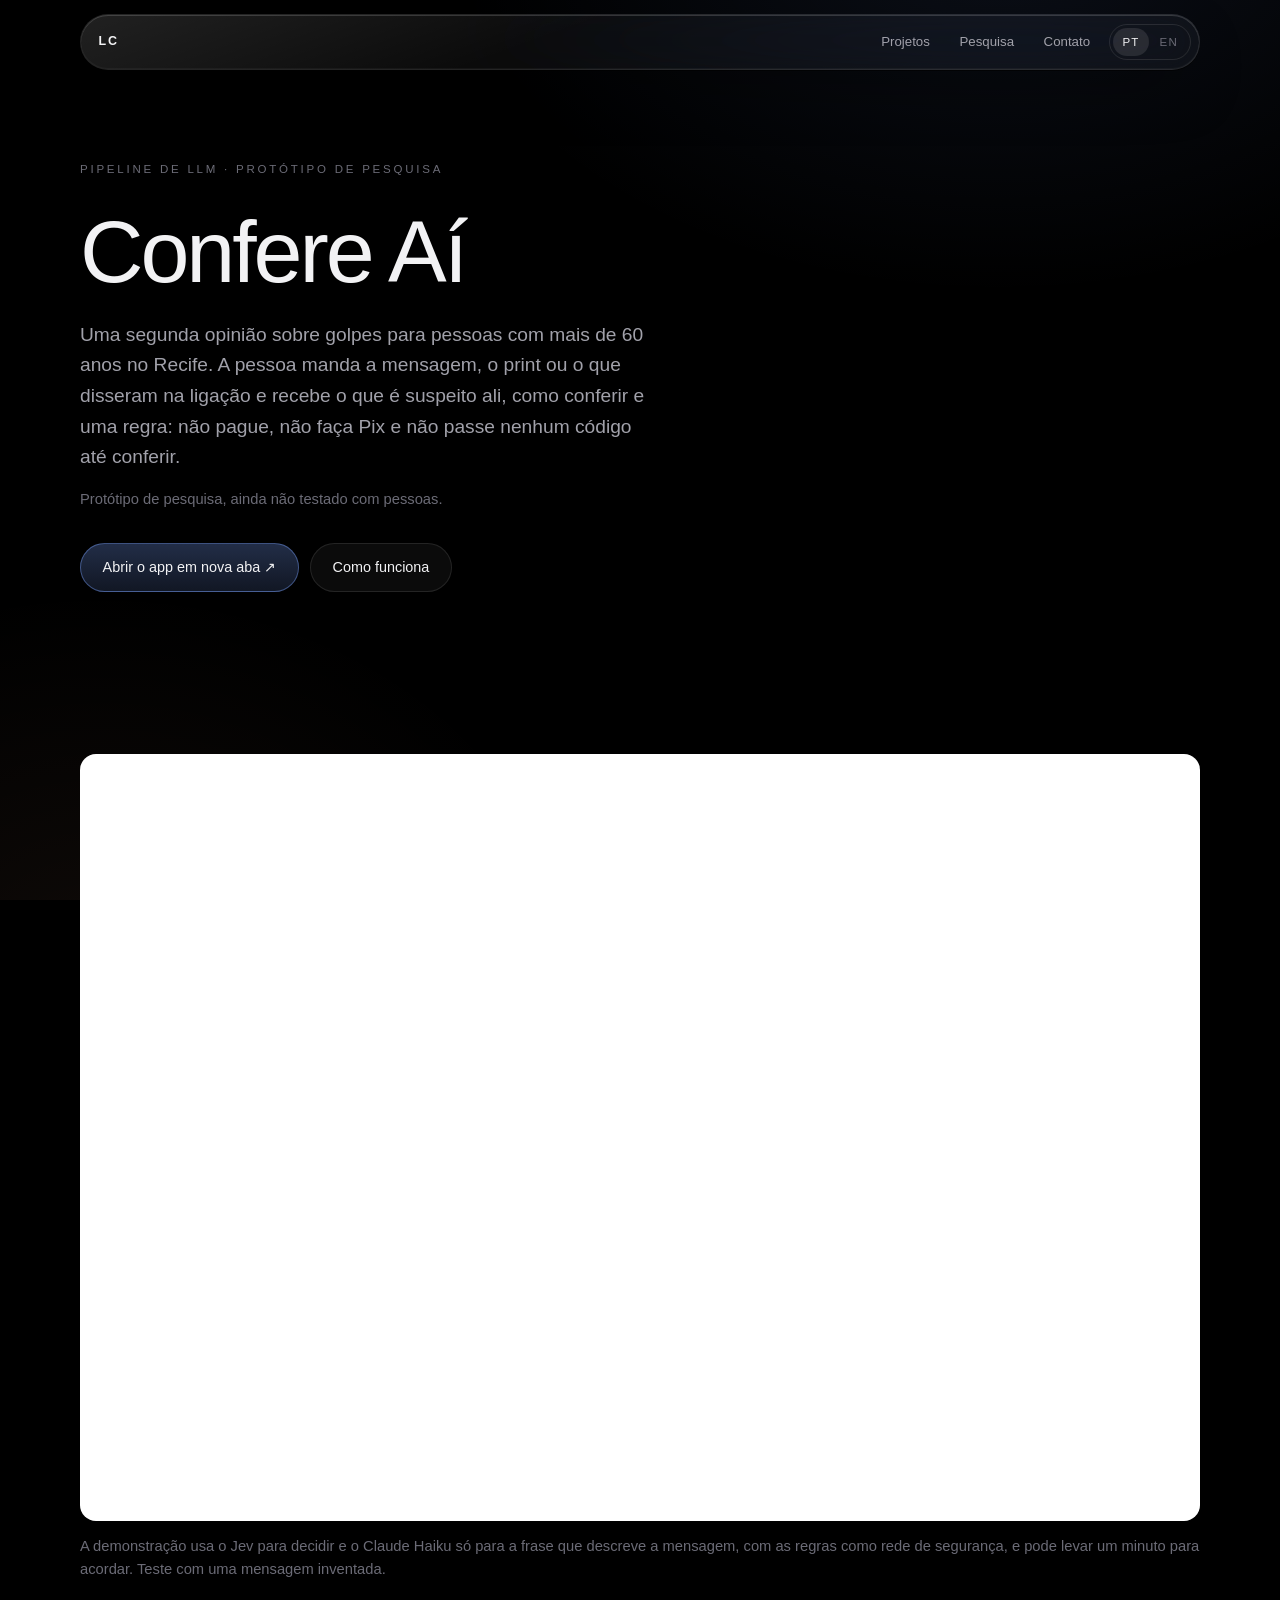
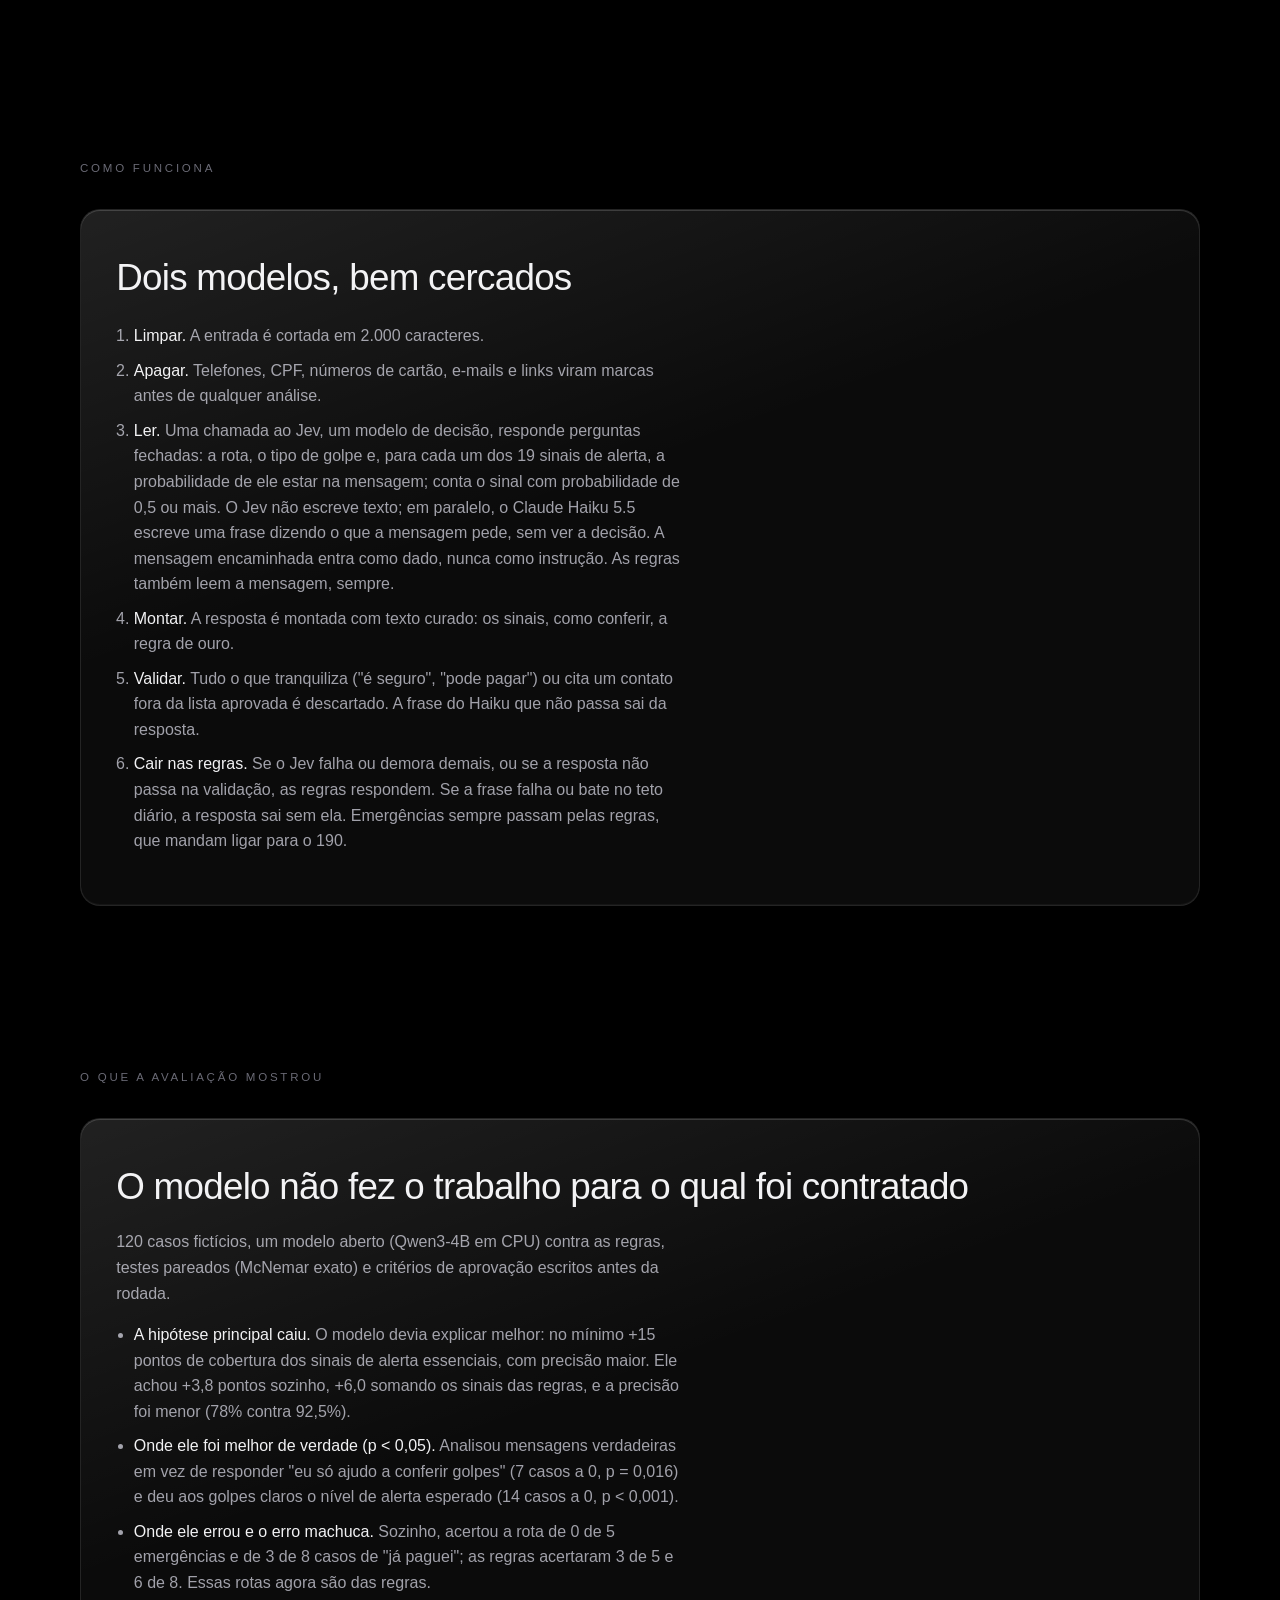
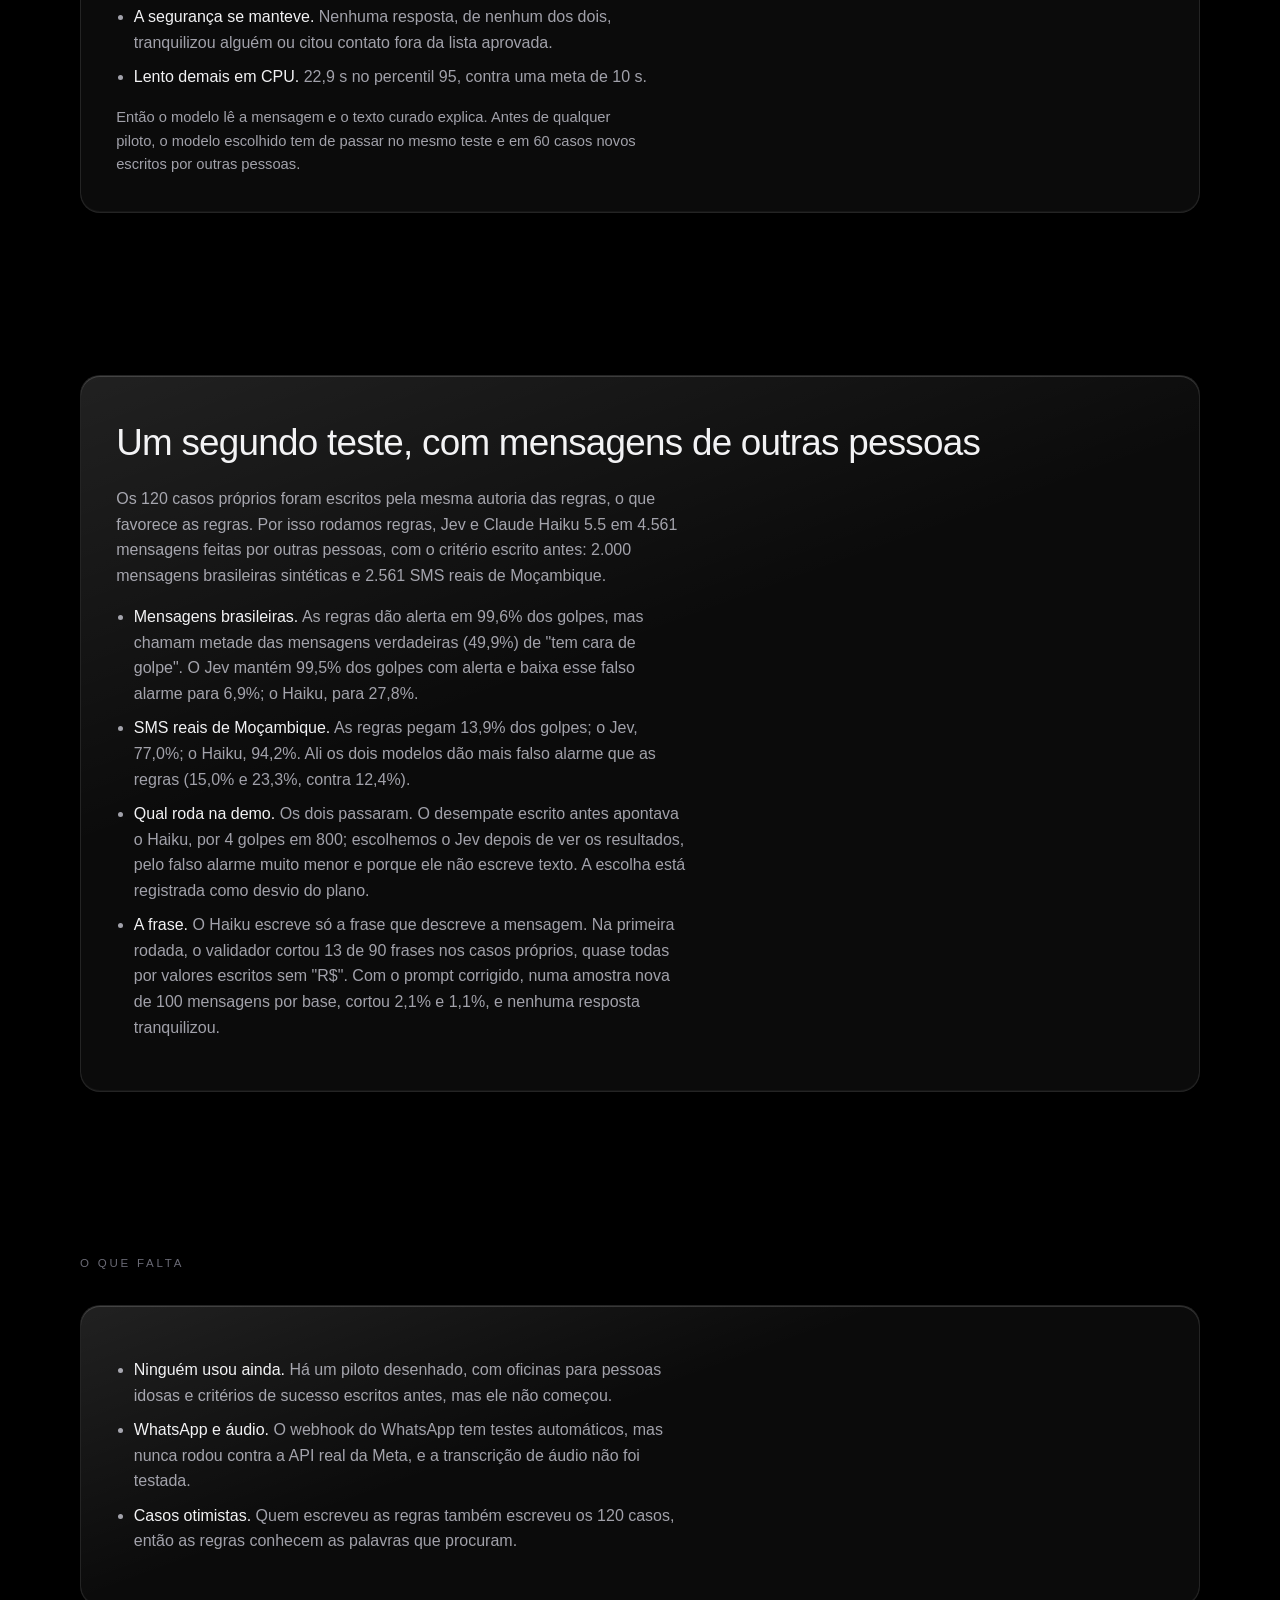
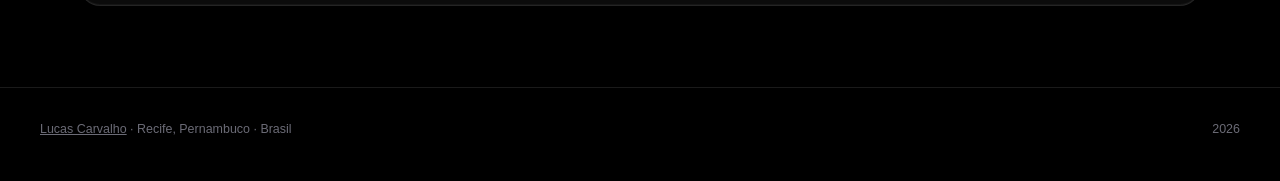
==== commit 5165ccb5: "Hide the project under double-blind review until the decision Co-Authored-By: Claude Opus 5.5 <norep" ====
--- a/confere-ai/index.html
+++ b/confere-ai/index.html
@@ -13,7 +13,7 @@
 <link rel="preconnect" href="https://api.fontshare.com">
 <link rel="preconnect" href="https://cdn.fontshare.com" crossorigin>
 <link rel="stylesheet" href="https://api.fontshare.com/v2/css?f%5B%5D=satoshi@300,400,500,700&f%5B%5D=switzer@300,400,500&display=swap">
-<link rel="stylesheet" href="../styles.css?v=20261114">
+<link rel="stylesheet" href="../styles.css?v=20261115">
 </head>
 <body>
 
@@ -189,6 +189,6 @@
   <span id="year"></span>
 </footer>
 
-<script src="../main.js?v=20261114" defer></script>
+<script src="../main.js?v=20261115" defer></script>
 </body>
 </html>
--- a/styles.css
+++ b/styles.css
@@ -279,6 +279,23 @@
 .card-figure.phone img{ width:min(300px,100%); margin-inline:auto; }
 .card-figure.phone figcaption{ text-align:center; }
 
+/* projeto em revisão duplo-cega: o conteúdo saiu do HTML; o painel só imita um texto borrado */
+.mask{
+  position:relative; min-height:230px; display:grid; place-items:center; overflow:hidden;
+  border-radius:12px; border:1px solid var(--rule); background:var(--bg-raise);
+}
+.mask-lines{ position:absolute; inset:16% 10%; display:grid; gap:14px; align-content:center; filter:blur(7px); }
+.mask-lines span{ display:block; height:12px; border-radius:6px; background:rgba(255,255,255,.16); }
+.mask-lines span:nth-child(1){ width:92%; } .mask-lines span:nth-child(2){ width:76%; }
+.mask-lines span:nth-child(3){ width:86%; background:rgba(122,162,255,.22); }
+.mask-lines span:nth-child(4){ width:58%; } .mask-lines span:nth-child(5){ width:70%; }
+.mask-label{
+  position:relative; display:inline-flex; align-items:center; gap:.45rem; margin:0;
+  font-size:.72rem; letter-spacing:.16em; text-transform:uppercase; color:var(--ink-dim);
+  padding:.5rem .95rem; border:1px solid var(--glass-brd); border-radius:999px;
+  background:rgba(0,0,0,.6); -webkit-backdrop-filter:blur(8px); backdrop-filter:blur(8px);
+}
+
 .grid{ display:grid; gap:1.1rem; grid-template-columns:repeat(2,1fr); }
 @media (max-width:780px){ .grid{ grid-template-columns:1fr; } }
 /* a card that closes an odd-sized grid takes the whole row */
